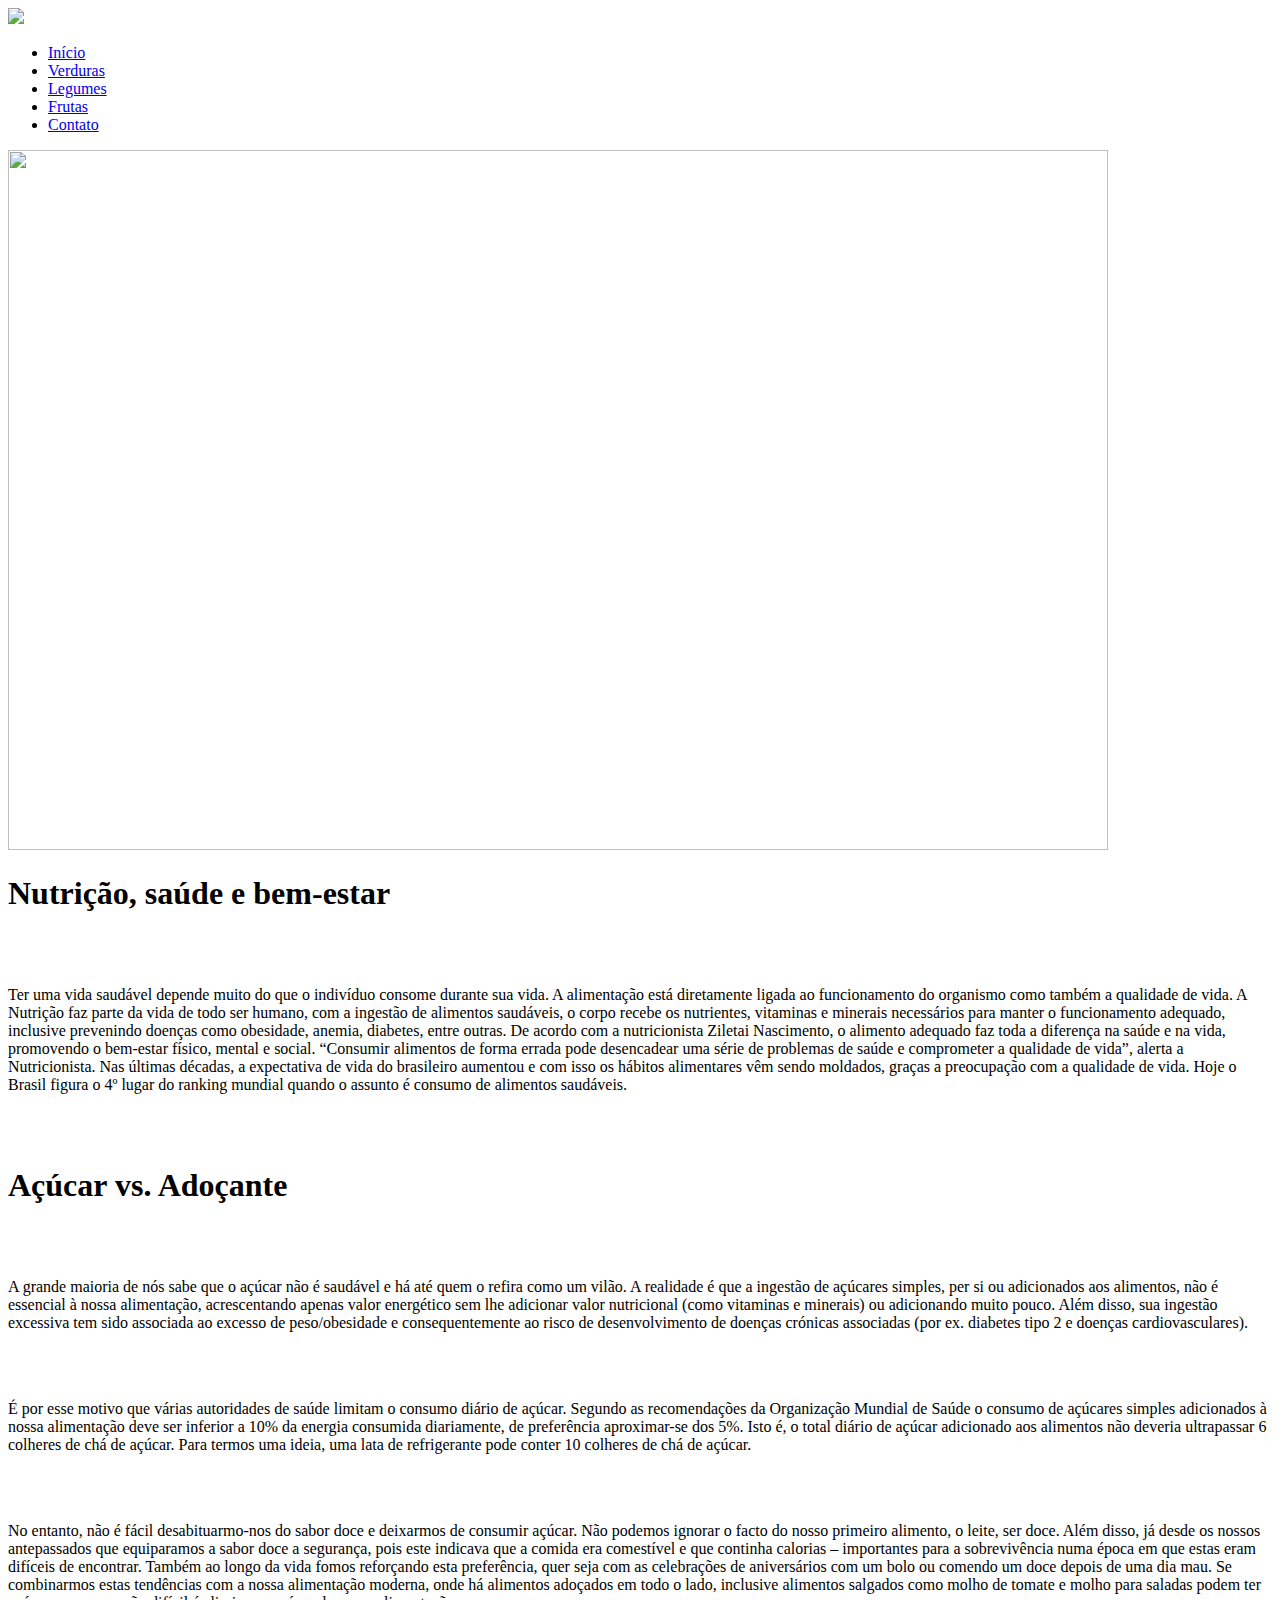
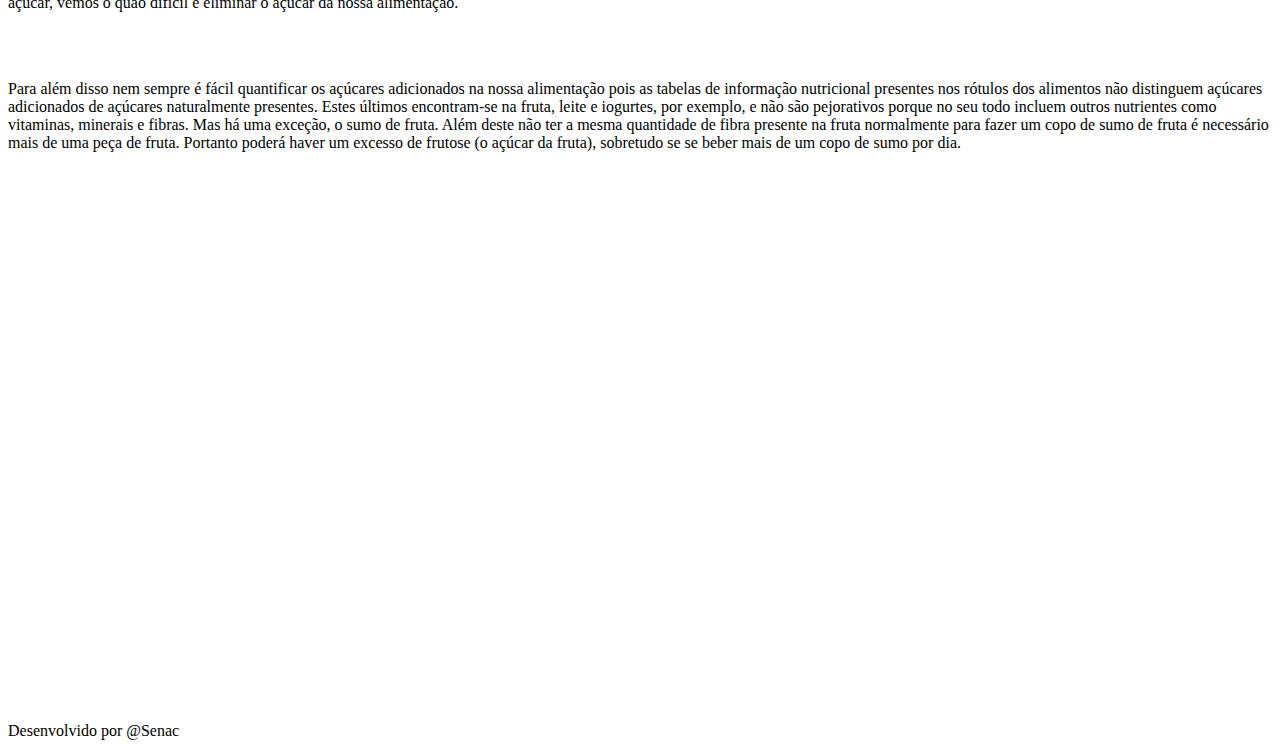
==== index.html @ 7bb74722 "Add files via upload" ====
<!DOCTYPE html>
<html lang="pt-br">
<head>
    <meta charset="UTF-8">
    <meta name="viewport" content="width=device-width, initial-scale=1.0">
    <link rel="stylesheet" href="css/inicio.css">
    <link rel="stylesheet" href="js/inicio.js">
    <link rel="stylesheet" href="css/acessibilidade.css">
    <script src="https://vlibras.gov.br/app/vlibras-plugin.js"></script>
  <script>
    new window.VLibras.Widget('https://vlibras.gov.br/app');
  </script>
    <title>Nutrição e Saúde - Início</title>
</head>
<body>
   
    <div class="img1">
        <img  src="img/img4.jpg" style="margin:0 auto;" id="im">
     </div>

     <div vw class="enabled">
        <div vw-access-button class="active"></div>
        <div vw-plugin-wrapper>
          <div class="vw-plugin-top-wrapper"></div>
        </div>
      </div>

    <nav>
        <div class="dot"></div>
        <ul>
            <li class="active"><a href="inicio.html">Início</a></li>
            <li><a href="Verduras.html">Verduras</a></li>
            <li><a href="Legumes.html">Legumes</a></li>
            <li><a href="Frutas.html">Frutas</a></li>
            <li><a href="Contato.html">Contato</a></li>
        </ul>
    </nav>

    <div class="meio">
        <img width="1100" height="700" margin="" src="img/nutricao.jpg">
    </div>

    <div class="meio">
        <p class="titulo" ><h1>Nutrição, saúde e bem-estar</h1></p>
        <br><br>
        <p id="text">Ter uma vida saudável depende muito do que o indivíduo consome durante sua vida. A alimentação está diretamente ligada ao funcionamento do organismo como também a qualidade de vida.

            A Nutrição faz parte da vida de todo ser humano, com a ingestão de alimentos saudáveis, o corpo recebe os nutrientes, vitaminas e minerais necessários para manter o funcionamento adequado, inclusive prevenindo doenças como obesidade, anemia, diabetes, entre outras.
            
            De acordo com a nutricionista Ziletai Nascimento, o alimento adequado faz toda a diferença na saúde e na vida, promovendo o bem-estar físico, mental e social. “Consumir alimentos de forma errada pode desencadear uma série de problemas de saúde e comprometer a qualidade de vida”, alerta a Nutricionista.
            
            Nas últimas décadas, a expectativa de vida do brasileiro aumentou e com isso os hábitos alimentares vêm sendo moldados, graças a preocupação com a qualidade de vida.  Hoje o Brasil figura o 4º lugar do ranking mundial quando o assunto é consumo de alimentos saudáveis.</p><br><br>
        </div>

    <div class="meio">
   <p class="titulo" ><h1>Açúcar vs. Adoçante</h1></p>
   <br><br>
   <p id="text">A grande maioria de nós sabe que o açúcar não é saudável e há até quem o refira como um vilão. A realidade é que a ingestão de açúcares simples, per si ou adicionados aos alimentos, não é essencial à nossa alimentação, acrescentando apenas valor energético sem lhe adicionar valor nutricional (como vitaminas e minerais) ou adicionando muito pouco. Além disso, sua ingestão excessiva tem sido associada ao excesso de peso/obesidade e consequentemente ao risco de desenvolvimento de doenças crónicas associadas (por ex. diabetes tipo 2 e doenças cardiovasculares).</p><br><br>
   <p id="text">
    É por esse motivo que várias autoridades de saúde limitam o consumo diário de açúcar. Segundo as recomendações da Organização Mundial de Saúde o consumo de açúcares simples adicionados à nossa alimentação deve ser inferior a 10% da energia consumida diariamente, de preferência aproximar-se dos 5%. Isto é, o total diário de açúcar adicionado aos alimentos não deveria ultrapassar 6 colheres de chá de açúcar. Para termos uma ideia, uma lata de refrigerante pode conter 10 colheres de chá de açúcar.
   </p><br><br>
   <p id="text">
    No entanto, não é fácil desabituarmo-nos do sabor doce e deixarmos de consumir açúcar. Não podemos ignorar o facto do nosso primeiro alimento, o leite, ser doce. Além disso, já desde os nossos antepassados que equiparamos a sabor doce a segurança, pois este indicava que a comida era comestível e que continha calorias – importantes para a sobrevivência numa época em que estas eram difíceis de encontrar. Também ao longo da vida fomos reforçando esta preferência, quer seja com as celebrações de aniversários com um bolo ou comendo um doce depois de uma dia mau. Se combinarmos estas tendências com a nossa alimentação moderna, onde há alimentos adoçados em todo o lado, inclusive alimentos salgados como molho de tomate e molho para saladas podem ter açúcar, vemos o quão difícil é eliminar o açúcar da nossa alimentação.
   </p><br><br>
   <p id="text">
    Para além disso nem sempre é fácil quantificar os açúcares adicionados na nossa alimentação pois as tabelas de informação nutricional presentes nos rótulos dos alimentos não distinguem açúcares adicionados de açúcares naturalmente presentes. Estes últimos encontram-se na fruta, leite e iogurtes, por exemplo, e não são pejorativos porque no seu todo incluem outros nutrientes como vitaminas, minerais e fibras. Mas há uma exceção, o sumo de fruta. Além deste não ter a mesma quantidade de fibra presente na fruta normalmente para fazer um copo de sumo de fruta é necessário mais de uma peça de fruta. Portanto poderá haver um excesso de frutose (o açúcar da fruta), sobretudo se se beber mais de um copo de sumo por dia.
   </p>
   <br><br>
   <br><br>
   <div class="video">
<iframe class="video" width="600" height="390" src="https://www.youtube.com/embed/E0MC9g13VNQ" title="Adoçante ou Açúcar? A Hora da Verdade.   @Dr. Fernando Lemos - Planeta Intestino ​" frameborder="0" allow="accelerometer; autoplay; clipboard-write; encrypted-media; gyroscope; picture-in-picture; web-share" referrerpolicy="strict-origin-when-cross-origin" allowfullscreen></iframe>
   </div>
    </div>
    <br><br>
    <br><br>
    <div class="footer">
        <p>Desenvolvido por @Senac</p>
    </div>
</body>
</html>
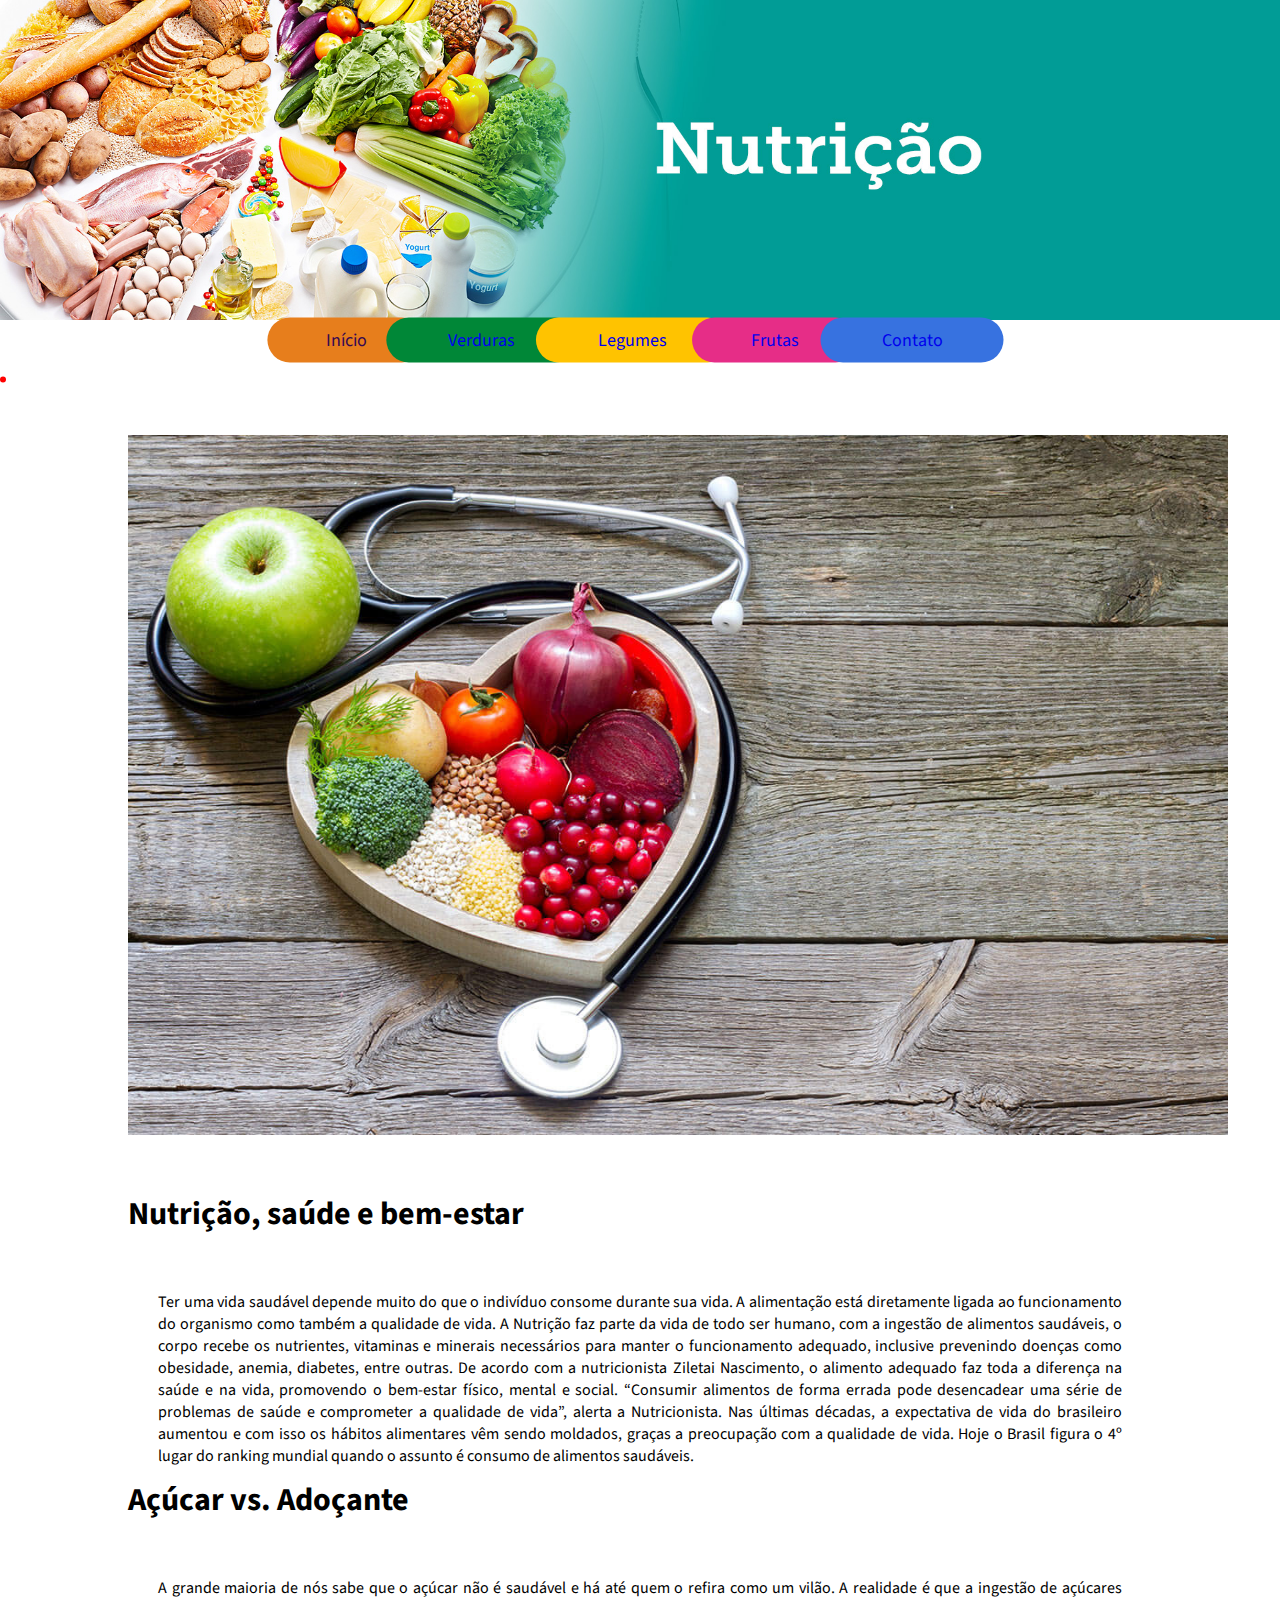
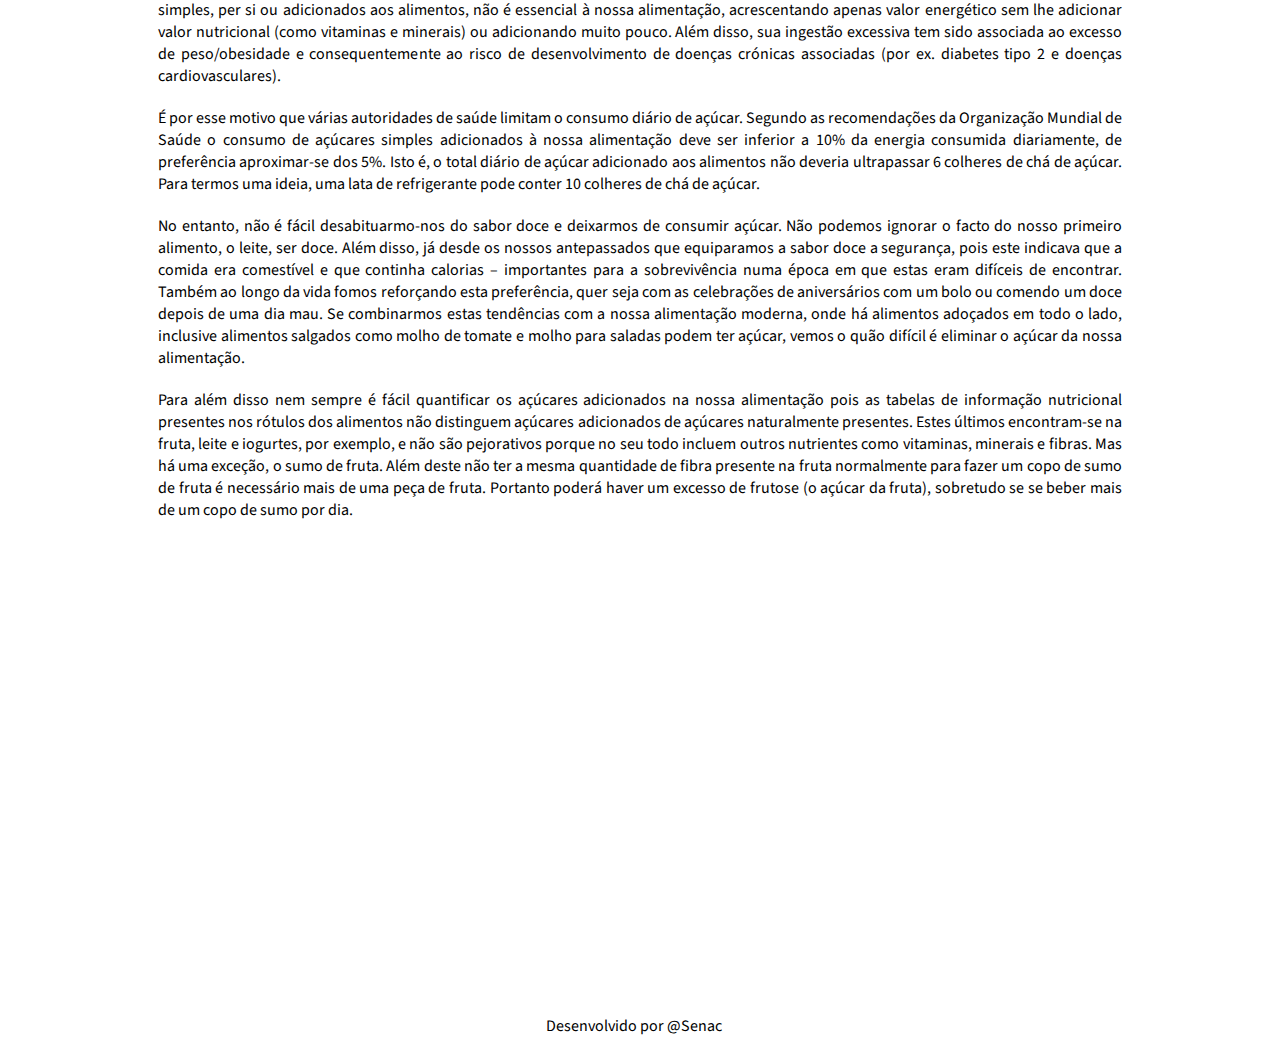
==== commit 483c13e6: "Update index.html" ====
--- a/index.html
+++ b/index.html
@@ -28,7 +28,7 @@
     <nav>
         <div class="dot"></div>
         <ul>
-            <li class="active"><a href="inicio.html">Início</a></li>
+            <li class="active"><a href="index.html">Início</a></li>
             <li><a href="Verduras.html">Verduras</a></li>
             <li><a href="Legumes.html">Legumes</a></li>
             <li><a href="Frutas.html">Frutas</a></li>
--- a/css/inicio.css
+++ b/css/inicio.css
@@ -0,0 +1,152 @@
+@import url(https://fonts.googleapis.com/css?family=Source+Sans+Pro:400);
+
+*{
+	box-sizing: border-box;
+	padding: 0;
+	margin: 0;
+}
+
+body{
+	font-family: 'Source Sans Pro', sans-serif;
+	background-color: rgb(255, 255, 255);
+}
+.dropdown {
+	display: none;
+	position: absolute;
+	background: #fff;
+	box-shadow: 0 4px 10px rgba(10, 20, 30, .4);
+}
+
+nav{
+	position:relative;
+	top: 50%;
+	left: 50%;
+	width: 100%;
+	text-align: center;
+	margin-top:20px;
+	transform: translateX(-50%) translateY(-50%);
+	-webkit-transform: translateX(-50%) translateY(-50%);
+	
+	&:after {
+		content:"";
+		display:table;
+		clear:both;
+	}
+	
+	ul{
+		li{
+			list-style: none;
+			display: inline-block;
+			oveflow: hidden;
+			
+			a{
+				display: block;
+				padding: 10px 40px;
+				text-decoration: none;
+				font-size: 18px;
+				position: relative;
+				color: fade(white, 80%);
+				transform: translateX(-15%);
+				border-radius: 50px;
+				width: 130%;
+				text-align: center;
+				transition-duration: 0.25s;
+				
+				&:hover{
+					color: white;
+				}
+			}
+			
+			&.active{
+				a{
+					color: rgb(52, 7, 82);
+				}
+			}
+			
+			&:nth-child(1){
+				a{
+					background-color: #e77e1c;
+				}
+			}
+			
+			&:nth-child(2n){
+				a{
+					background-color: #008737;
+				}
+			}
+			
+			&:nth-child(3n){
+				a{
+					background-color: #FFC300;
+				}
+			}
+			
+			&:nth-child(4n){
+				a{
+					background-color: #E62D87;
+				}
+			}
+			
+			&:nth-child(5n){
+				a{
+					background-color: #3772e0;
+				}
+			}
+		}
+	}
+	
+	.dot{
+		background-color: red;
+		width: 6px;
+		height: 6px;
+		position: absolute;
+		bottom: -20px;
+		left: 0;
+		border-radius: 50%;
+		transition-duration: 0.5s;
+	}
+}
+.meio{
+	width: 80%;
+	margin:0 auto;
+	margin-top: 50px;
+}
+.img1{
+	margin:0 auto;
+
+	width: 100%;
+	height:  20em;
+}
+#im{
+	width:100%;
+	margin:0 auto;
+	display: block;
+	height:  20em;
+}
+
+.footer{
+	width:99%;
+    margin: 0;
+	height:40px;
+	text-align: center;
+	
+	position: relative;
+	padding-left: 0;
+}
+.titulo{
+	margin: auto;
+	text-align: right;
+}
+#text{
+    text-align: justify;
+	float: left;
+	margin-left: 20px;
+	margin-right: 20px;
+	padding: 10px;
+
+
+}
+.video{
+	width: 750px;
+    margin:0 auto;
+}--- a/css/acessibilidade.css
+++ b/css/acessibilidade.css
@@ -0,0 +1,5 @@
+@charset "utf-8";
+/* CSS Document .. */
+section p{
+	font-size: inherit;
+}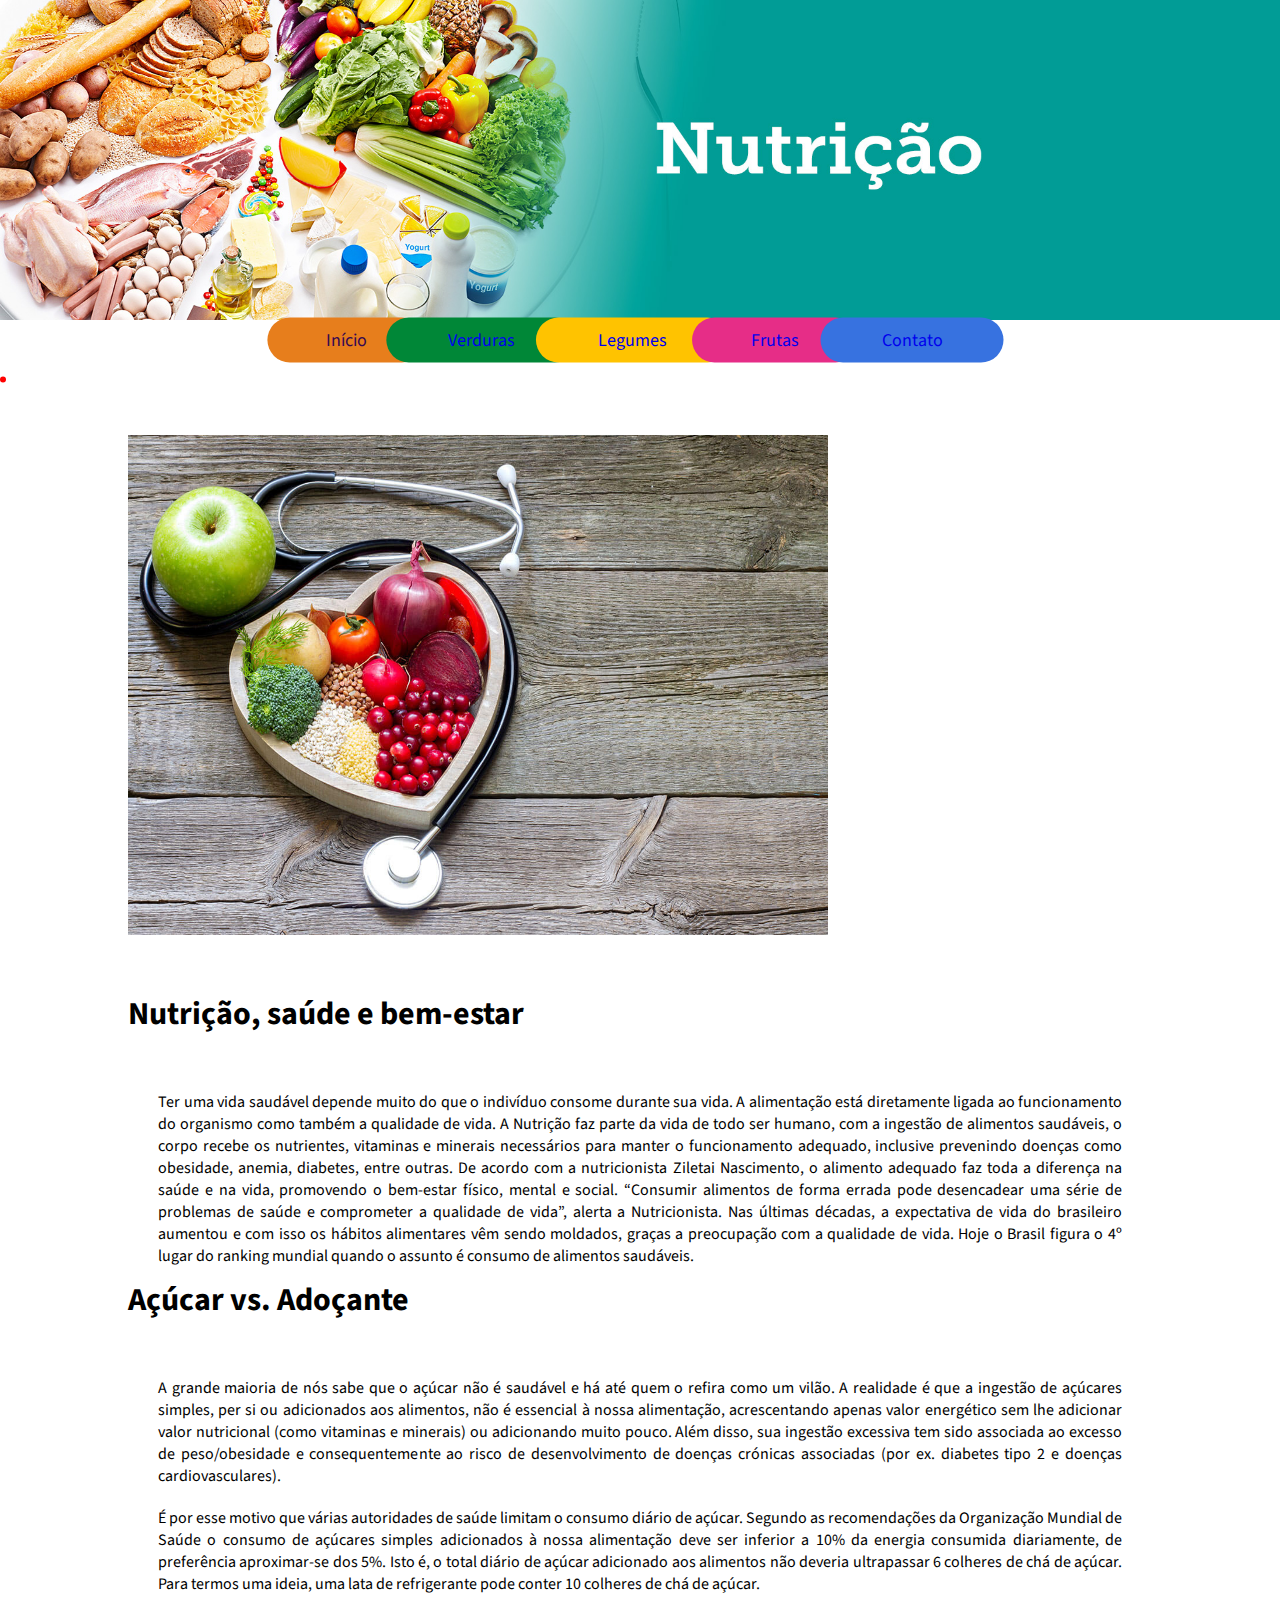
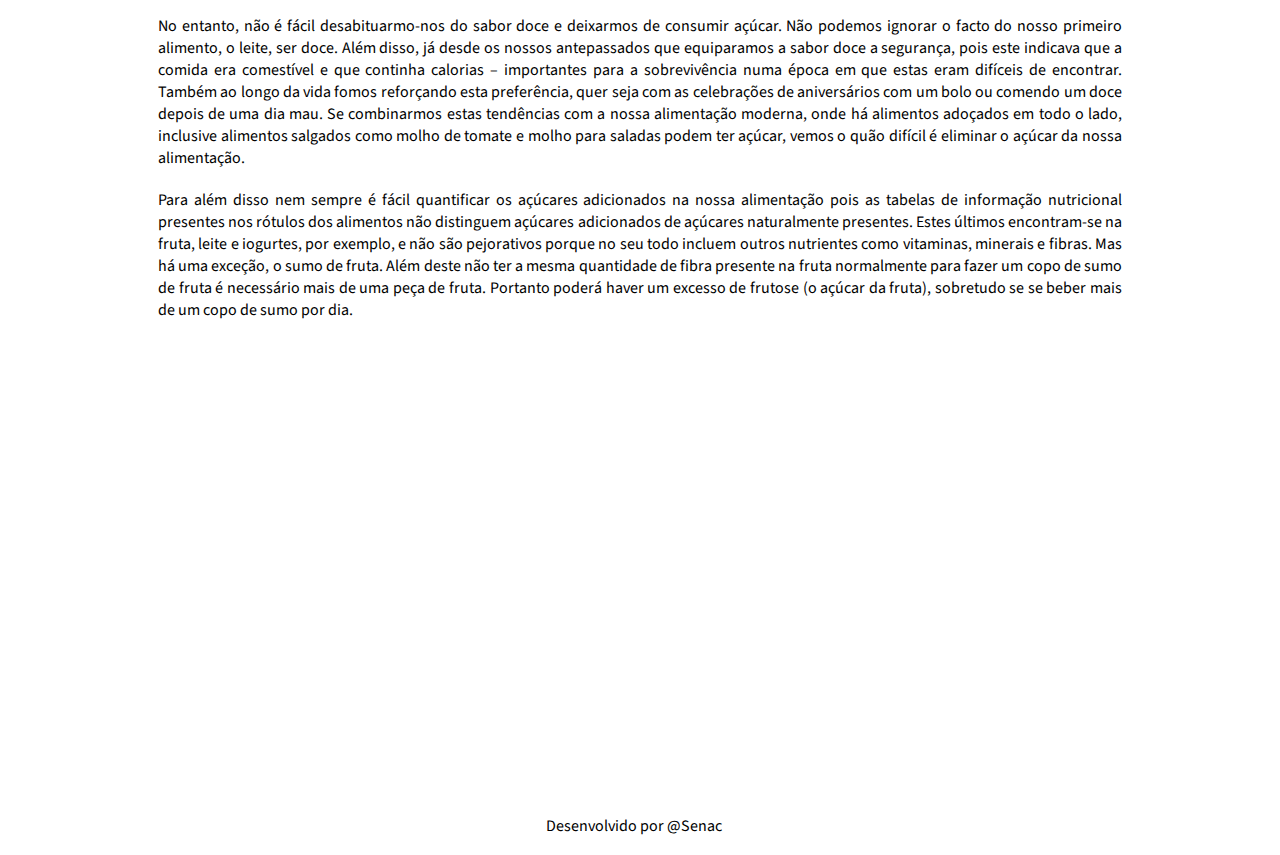
==== commit a2d47ae1: "Update index.html" ====
--- a/index.html
+++ b/index.html
@@ -37,7 +37,7 @@
     </nav>
 
     <div class="meio">
-        <img width="1100" height="700" margin="" src="img/nutricao.jpg">
+        <img width="700" height="500" margin="" src="img/nutricao.jpg">
     </div>
 
     <div class="meio">
